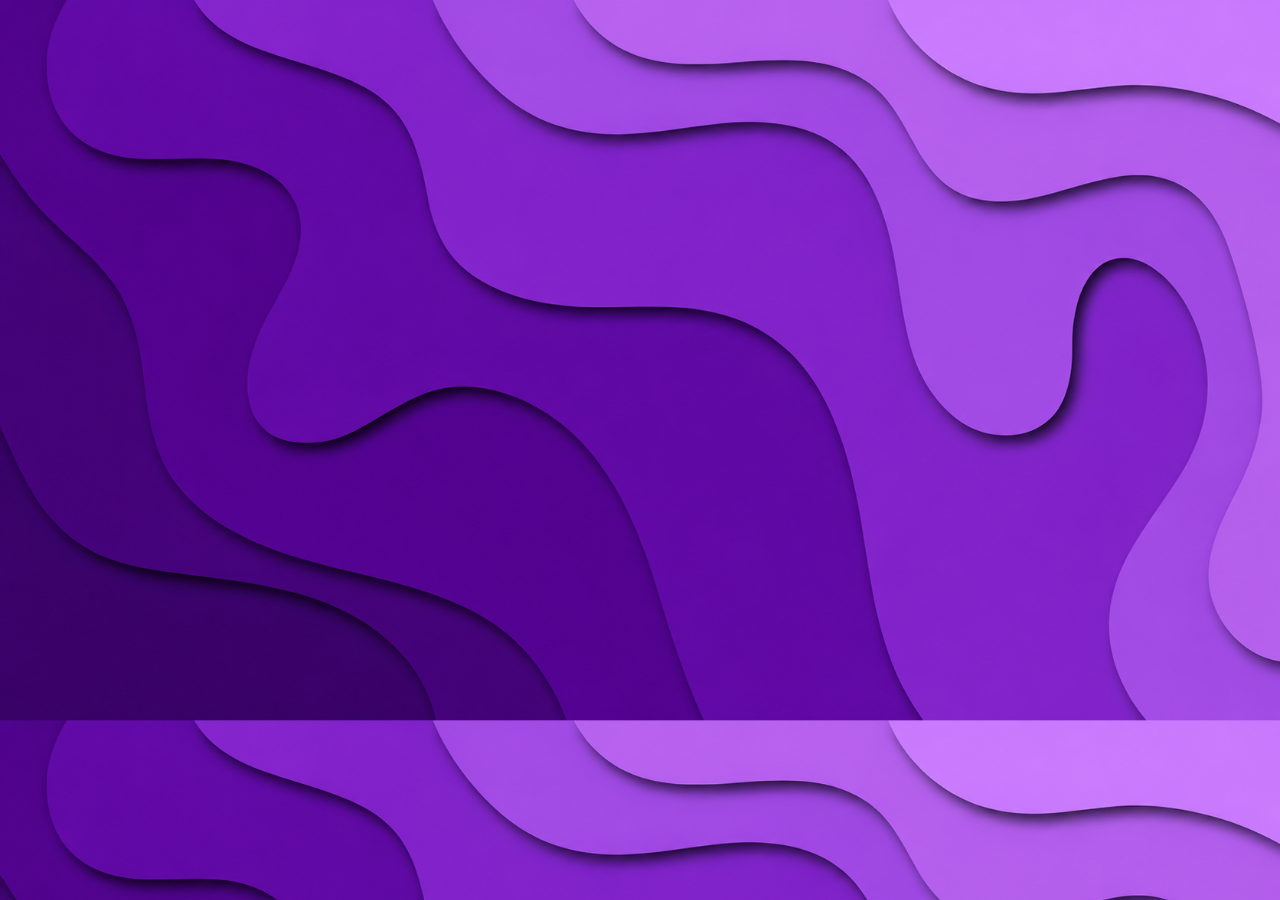
==== registro.html @ d74084c1 "Commit login completo" ====
<!DOCTYPE html>
<html lang="en">
<head>
    <meta charset="UTF-8">
    <meta name="viewport" content="width=device-width, initial-scale=1.0">
    <title>Registrarse</title>
    <link href="https://cdn.jsdelivr.net/npm/bootstrap@5.3.3/dist/css/bootstrap.min.css" rel="stylesheet">
    <link rel="stylesheet" href="style.css">
</head>
<body>
    
</body>
</html>
---- style.css ----
body{
    background-image: url("images/fondo.png");
    background-size: cover;
}


.boton-registro {
    background-color: rgb(76, 22, 126) !important; /* el !important es para sobreescribir el color de boostrap y darle prioridad al que modifique*/
    border-color: rgb(76, 22, 126) !important;
    transition: 0.3s;
}

.boton-registro:hover{
    transform: scale(1.05);
}



.boton-ingresar {
    background-color: rgb(76, 22, 126) !important; 
    border-color: rgb(76, 22, 126) !important;
    transition: 0.3s;
}


.boton-ingresar:hover{
    transform: scale(1.05);
    
}
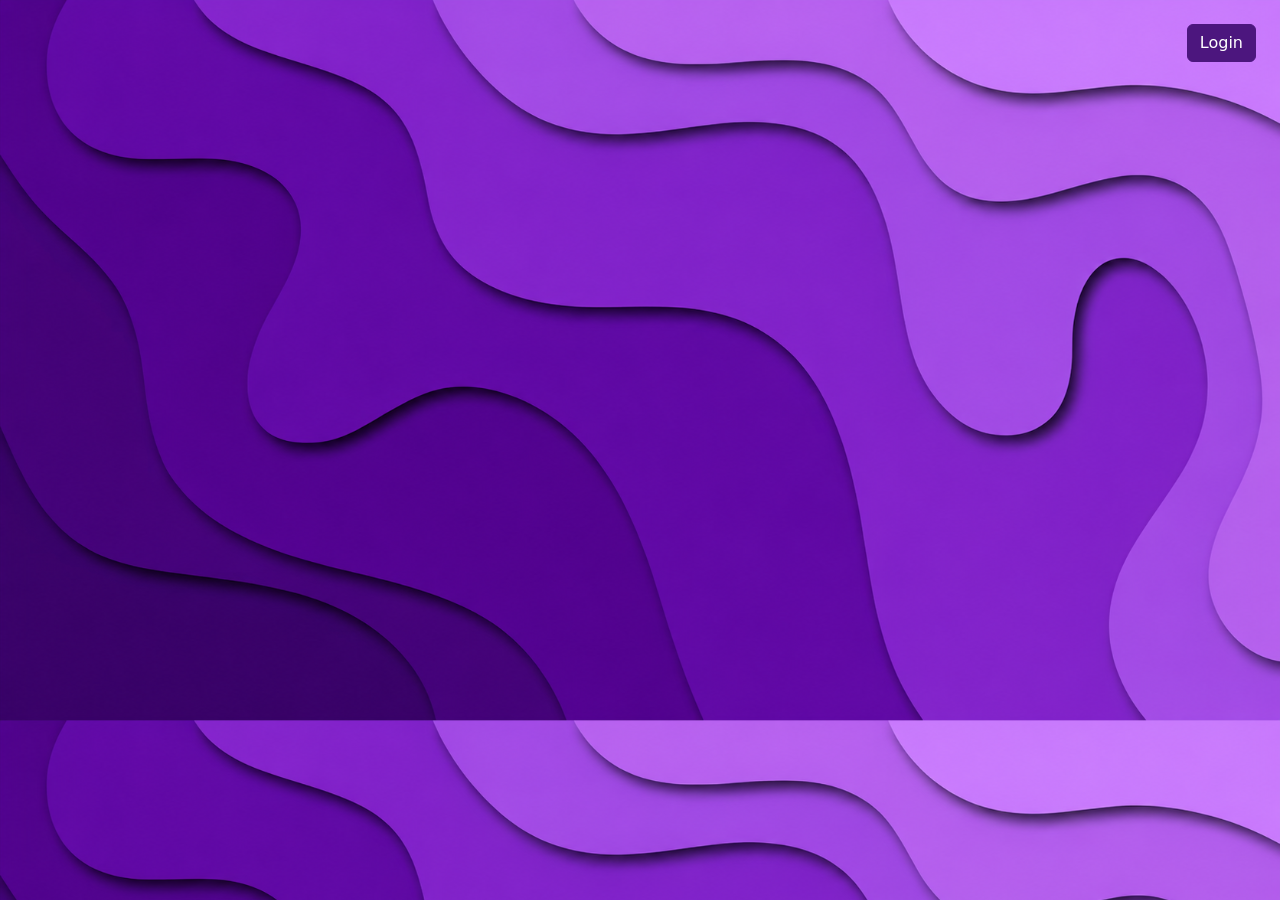
==== commit b4c09715: "Boton redirigir login" ====
--- a/registro.html
+++ b/registro.html
@@ -8,6 +8,8 @@
     <link rel="stylesheet" href="style.css">
 </head>
 <body>
-    
+    <div class="position-absolute top-0 end-0 m-4">
+        <a href="index.html"  class="btn btn-primary boton-registro">Login</a>
+    </div>
 </body>
 </html>
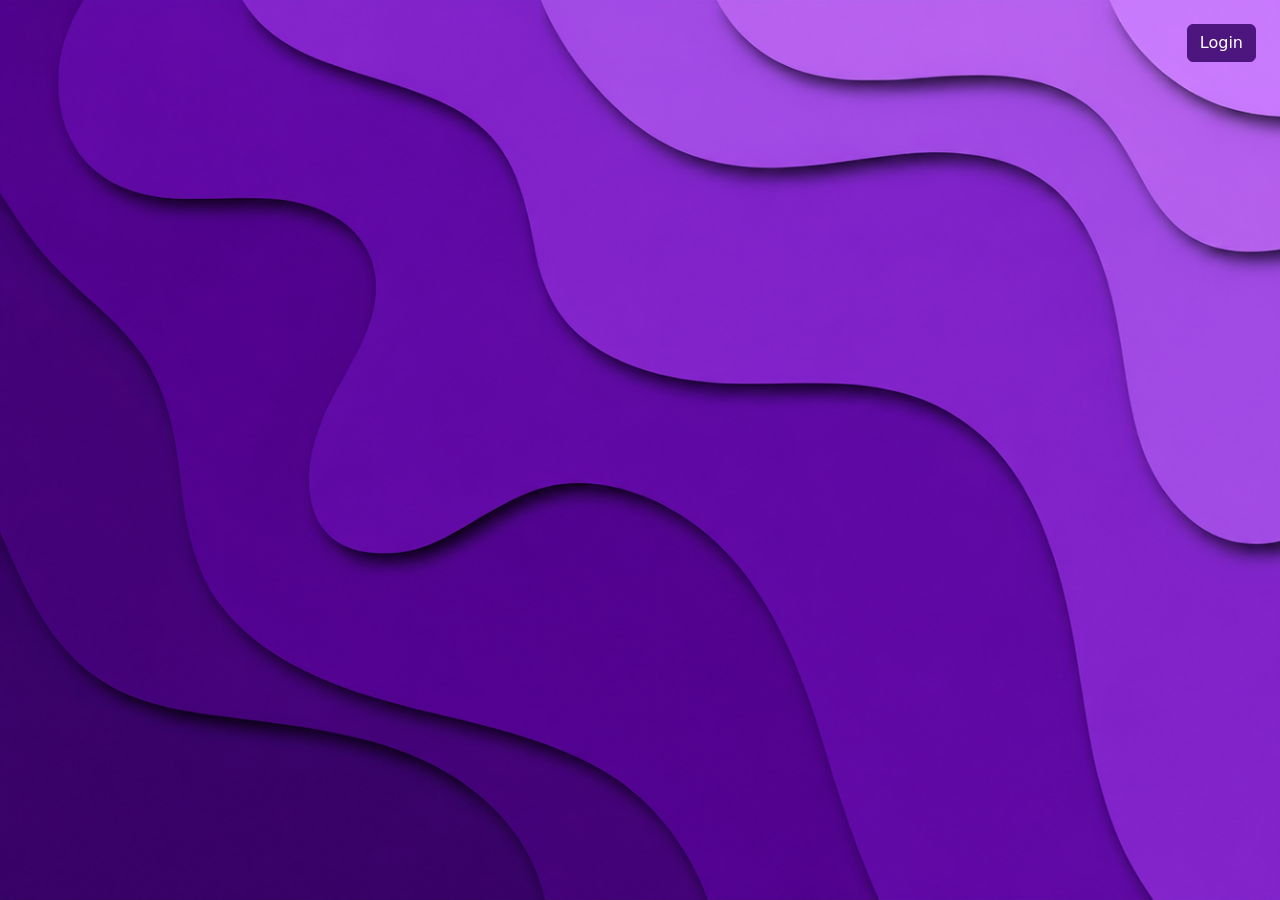
==== commit 89475a7f: "Correcion de imagen duplicada en registro.html" ====
--- a/registro.html
+++ b/registro.html
@@ -11,5 +11,8 @@
     <div class="position-absolute top-0 end-0 m-4">
         <a href="index.html"  class="btn btn-primary boton-registro">Login</a>
     </div>
+
+    <div class="container vh-100 d-flex justify-content-center align-items-center"></div>
+        
 </body>
 </html>
--- a/style.css
+++ b/style.css
@@ -1,6 +1,7 @@
 body{
     background-image: url("images/fondo.png");
     background-size: cover;
+    background-repeat: no-repeat;
 }
 
 
